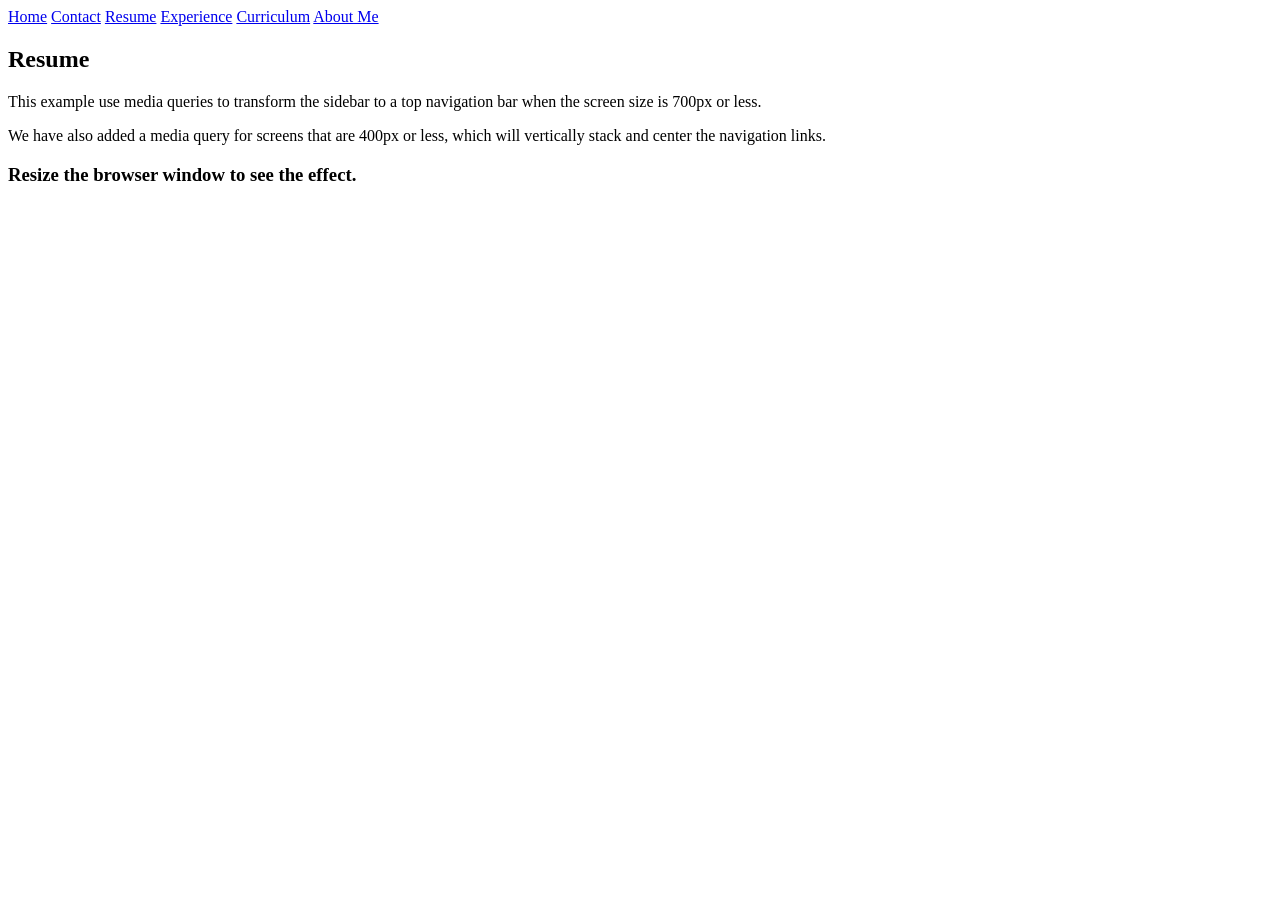
==== 2resume.html @ 081f565f "added subpages html" ====
<!DOCTYPE html>
<html lang="en-US">

<head>
    <title>Manvi Saxena</title>
    <link rel="stylesheet" type="text/css" href="styles.css">
</head>

<body>

    <!-- sidebar -->
    <div class="sidebar">
      <a href="homepage.html">Home</a>
      <a href="1contact.html">Contact</a>
      <a class="active" href="2resume.html">Resume</a>
      <a href="3experience.html">Experience</a>
      <a href="5curriculum.html">Curriculum</a>
      <a href="4aboutme.html">About Me</a>
    </div>
    
    
     <div class="content">
          <h2>Resume</h2>
          <p>This example use media queries to transform the sidebar to a top navigation bar when the screen size is 700px or less.</p>
          <p>We have also added a media query for screens that are 400px or less, which will vertically stack and center the navigation links.</p>
          <h3>Resize the browser window to see the effect.</h3>
     </div>
</body>

</html>
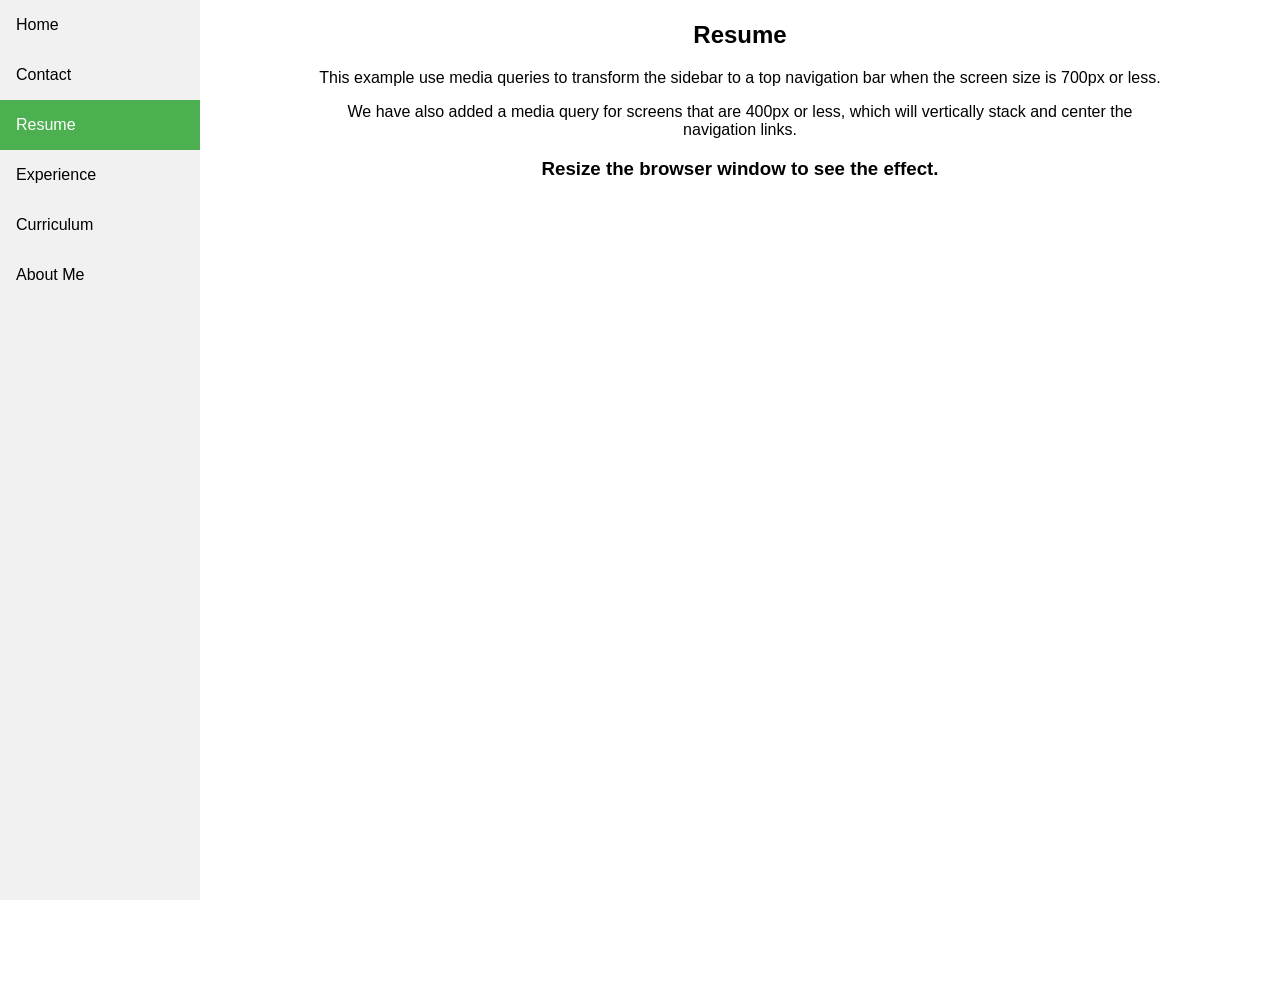
==== commit 5604b558: "rename homepage to index" ====
--- a/2resume.html
+++ b/2resume.html
@@ -10,7 +10,7 @@
 
     <!-- sidebar -->
     <div class="sidebar">
-      <a href="homepage.html">Home</a>
+      <a href="index.html">Home</a>
       <a href="1contact.html">Contact</a>
       <a class="active" href="2resume.html">Resume</a>
       <a href="3experience.html">Experience</a>
@@ -27,4 +27,4 @@
      </div>
 </body>
 
-</html>+</html>
--- a/styles.css
+++ b/styles.css
@@ -0,0 +1,63 @@
+body {
+  margin: 0;
+  font-family: "Lato", sans-serif;
+}
+
+.sidebar {
+  margin: 0;
+  padding: 0;
+  width: 200px;
+  background-color: #f1f1f1;
+  position: fixed;
+  height: 100%;
+  overflow: auto;
+}
+
+.sidebar a {
+  display: block;
+  color: black;
+  padding: 16px;
+  text-decoration: none;
+}
+ 
+.sidebar a.active {
+  background-color: #4CAF50;
+  color: white;
+}
+
+.sidebar a:hover:not(.active) {
+  background-color: #555;
+  color: white;
+}
+
+div.content {
+  text-align:center;
+  margin-left: 300px;
+  margin-right: 100px;
+  padding: 1px 16px;
+  height: 1000px;
+}
+
+ul.list{
+    text-align:left;   
+}
+
+div.experience{
+    text-align: left;
+}
+
+@media screen and (max-width: 700px) {
+  .sidebar {
+    width: 100%;
+    height: auto;
+    position: relative;
+  }
+  .sidebar a {float: left;}
+  div.content {margin-left: 0;}
+}
+
+@media screen and (max-width: 400px) {
+  .sidebar a {
+    text-align: center;
+    float: none;
+  }
